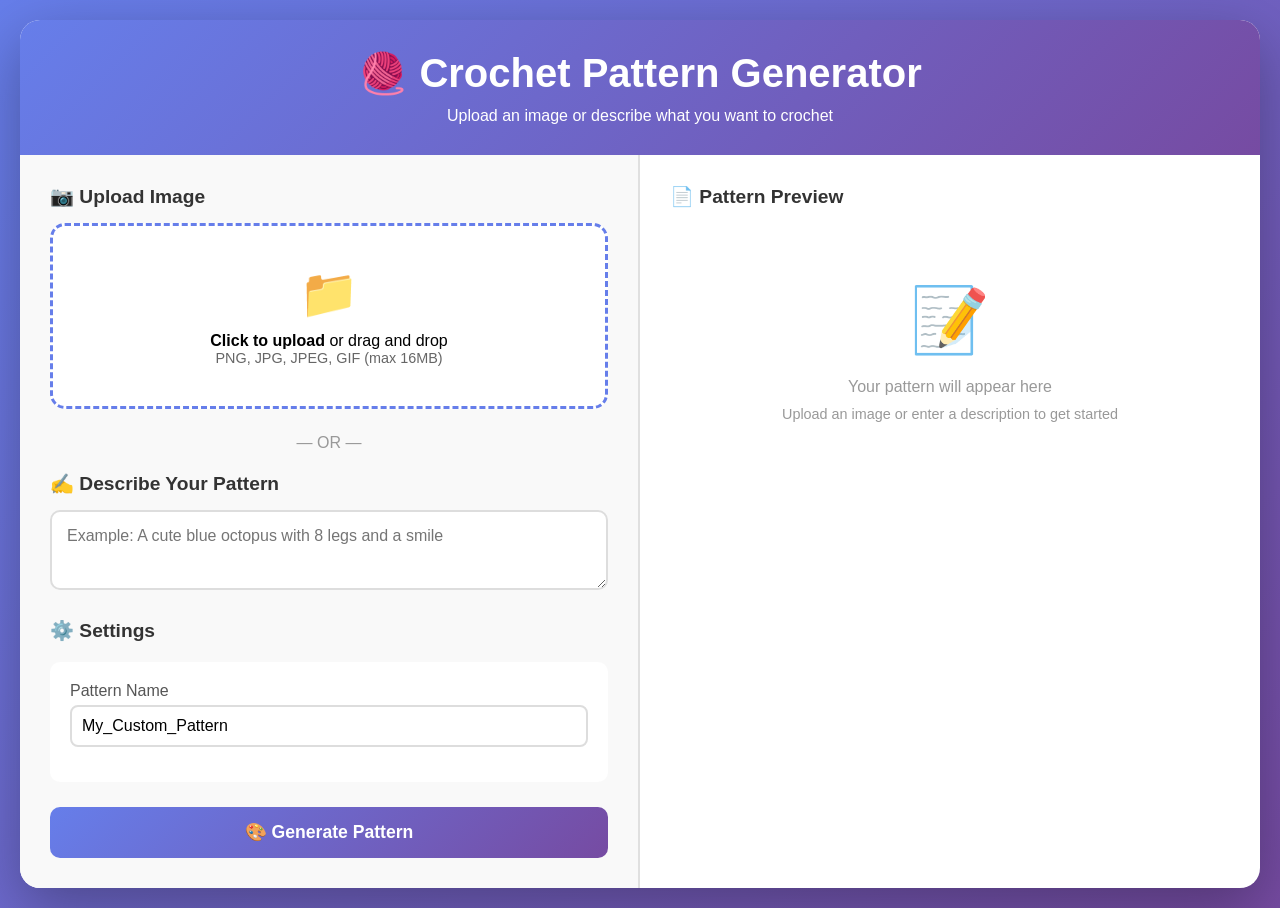
==== templates/index.html @ fb8b78ac "Add web interface (Step 3 complete) Features: - Upload image OR enter text description - Settings pa" ====
<!DOCTYPE html>
<html lang="en">
<head>
    <meta charset="UTF-8">
    <meta name="viewport" content="width=device-width, initial-scale=1.0">
    <title>🧶 Crochet Pattern Generator</title>
    <style>
        * {
            margin: 0;
            padding: 0;
            box-sizing: border-box;
        }
        
        body {
            font-family: -apple-system, BlinkMacSystemFont, 'Segoe UI', Roboto, Oxygen, Ubuntu, sans-serif;
            background: linear-gradient(135deg, #667eea 0%, #764ba2 100%);
            min-height: 100vh;
            padding: 20px;
        }
        
        .container {
            max-width: 1400px;
            margin: 0 auto;
            background: white;
            border-radius: 20px;
            box-shadow: 0 20px 60px rgba(0,0,0,0.3);
            overflow: hidden;
        }
        
        .header {
            background: linear-gradient(135deg, #667eea 0%, #764ba2 100%);
            color: white;
            padding: 30px;
            text-align: center;
        }
        
        .header h1 {
            font-size: 2.5em;
            margin-bottom: 10px;
        }
        
        .main-content {
            display: grid;
            grid-template-columns: 1fr 1fr;
            gap: 0;
            min-height: 600px;
        }
        
        .input-panel {
            padding: 30px;
            border-right: 2px solid #e0e0e0;
            background: #f9f9f9;
        }
        
        .preview-panel {
            padding: 30px;
            overflow-y: auto;
            max-height: 800px;
        }
        
        .section {
            margin-bottom: 25px;
        }
        
        .section-title {
            font-size: 1.2em;
            font-weight: 600;
            margin-bottom: 15px;
            color: #333;
        }
        
        .upload-area {
            border: 3px dashed #667eea;
            border-radius: 15px;
            padding: 40px 20px;
            text-align: center;
            cursor: pointer;
            transition: all 0.3s;
            background: white;
        }
        
        .upload-area:hover {
            border-color: #764ba2;
            background: #f0f0ff;
        }
        
        .upload-area.dragover {
            background: #e8e8ff;
            border-color: #764ba2;
        }
        
        .upload-icon {
            font-size: 3em;
            margin-bottom: 10px;
        }
        
        input[type="file"] {
            display: none;
        }
        
        .divider {
            text-align: center;
            margin: 20px 0;
            color: #999;
            font-weight: 500;
        }
        
        textarea {
            width: 100%;
            padding: 15px;
            border: 2px solid #ddd;
            border-radius: 10px;
            font-size: 1em;
            resize: vertical;
            min-height: 80px;
            font-family: inherit;
        }
        
        textarea:focus {
            outline: none;
            border-color: #667eea;
        }
        
        .settings {
            background: white;
            padding: 20px;
            border-radius: 10px;
            margin-top: 20px;
        }
        
        .setting-item {
            margin-bottom: 15px;
        }
        
        .setting-item label {
            display: block;
            margin-bottom: 5px;
            font-weight: 500;
            color: #555;
        }
        
        input[type="text"], select {
            width: 100%;
            padding: 10px;
            border: 2px solid #ddd;
            border-radius: 8px;
            font-size: 1em;
        }
        
        .btn {
            background: linear-gradient(135deg, #667eea 0%, #764ba2 100%);
            color: white;
            border: none;
            padding: 15px 30px;
            font-size: 1.1em;
            border-radius: 10px;
            cursor: pointer;
            width: 100%;
            font-weight: 600;
            transition: transform 0.2s;
        }
        
        .btn:hover {
            transform: translateY(-2px);
            box-shadow: 0 10px 25px rgba(0,0,0,0.2);
        }
        
        .btn:disabled {
            opacity: 0.5;
            cursor: not-allowed;
            transform: none;
        }
        
        .btn-secondary {
            background: #28a745;
            margin-top: 15px;
        }
        
        .preview-content {
            background: #f9f9f9;
            padding: 25px;
            border-radius: 10px;
            border: 1px solid #ddd;
        }
        
        .preview-content h2 {
            color: #667eea;
            margin-top: 20px;
            margin-bottom: 10px;
        }
        
        .preview-content h3 {
            color: #764ba2;
            margin-top: 15px;
            margin-bottom: 8px;
        }
        
        .preview-content p {
            line-height: 1.6;
            margin-bottom: 8px;
        }
        
        .preview-content strong {
            color: #333;
        }
        
        .loading {
            text-align: center;
            padding: 40px;
            color: #667eea;
        }
        
        .spinner {
            border: 4px solid #f3f3f3;
            border-top: 4px solid #667eea;
            border-radius: 50%;
            width: 50px;
            height: 50px;
            animation: spin 1s linear infinite;
            margin: 20px auto;
        }
        
        @keyframes spin {
            0% { transform: rotate(0deg); }
            100% { transform: rotate(360deg); }
        }
        
        .error {
            background: #ff4444;
            color: white;
            padding: 15px;
            border-radius: 10px;
            margin-bottom: 20px;
        }
        
        .success {
            background: #28a745;
            color: white;
            padding: 15px;
            border-radius: 10px;
            margin-bottom: 20px;
        }
        
        .preview-empty {
            text-align: center;
            color: #999;
            padding: 60px 20px;
        }
        
        .preview-empty-icon {
            font-size: 4em;
            margin-bottom: 20px;
        }
    </style>
</head>
<body>
    <div class="container">
        <div class="header">
            <h1>🧶 Crochet Pattern Generator</h1>
            <p>Upload an image or describe what you want to crochet</p>
        </div>
        
        <div class="main-content">
            <!-- Left Panel: Input & Settings -->
            <div class="input-panel">
                <div class="section">
                    <div class="section-title">📷 Upload Image</div>
                    <div class="upload-area" id="uploadArea">
                        <div class="upload-icon">📁</div>
                        <p><strong>Click to upload</strong> or drag and drop</p>
                        <p style="font-size: 0.9em; color: #666;">PNG, JPG, JPEG, GIF (max 16MB)</p>
                        <input type="file" id="imageInput" accept="image/*">
                    </div>
                    <div id="imagePreview" style="margin-top: 15px; text-align: center;"></div>
                </div>
                
                <div class="divider">— OR —</div>
                
                <div class="section">
                    <div class="section-title">✍️ Describe Your Pattern</div>
                    <textarea id="promptInput" placeholder="Example: A cute blue octopus with 8 legs and a smile"></textarea>
                </div>
                
                <div class="section">
                    <div class="section-title">⚙️ Settings</div>
                    <div class="settings">
                        <div class="setting-item">
                            <label>Pattern Name</label>
                            <input type="text" id="patternName" value="My_Custom_Pattern">
                        </div>
                    </div>
                </div>
                
                <button class="btn" id="generateBtn" onclick="generatePattern()">
                    🎨 Generate Pattern
                </button>
                
                <button class="btn btn-secondary" id="downloadBtn" onclick="downloadPDF()" style="display: none;">
                    📥 Download PDF
                </button>
            </div>
            
            <!-- Right Panel: Preview -->
            <div class="preview-panel">
                <div class="section-title">📄 Pattern Preview</div>
                <div id="previewArea">
                    <div class="preview-empty">
                        <div class="preview-empty-icon">📝</div>
                        <p>Your pattern will appear here</p>
                        <p style="font-size: 0.9em; margin-top: 10px;">Upload an image or enter a description to get started</p>
                    </div>
                </div>
            </div>
        </div>
    </div>
    
    <script>
        let currentPdfUrl = null;
        
        // Upload area drag and drop
        const uploadArea = document.getElementById('uploadArea');
        const imageInput = document.getElementById('imageInput');
        
        uploadArea.addEventListener('click', () => imageInput.click());
        
        uploadArea.addEventListener('dragover', (e) => {
            e.preventDefault();
            uploadArea.classList.add('dragover');
        });
        
        uploadArea.addEventListener('dragleave', () => {
            uploadArea.classList.remove('dragover');
        });
        
        uploadArea.addEventListener('drop', (e) => {
            e.preventDefault();
            uploadArea.classList.remove('dragover');
            const files = e.dataTransfer.files;
            if (files.length > 0) {
                imageInput.files = files;
                showImagePreview(files[0]);
            }
        });
        
        imageInput.addEventListener('change', (e) => {
            if (e.target.files.length > 0) {
                showImagePreview(e.target.files[0]);
            }
        });
        
        function showImagePreview(file) {
            const reader = new FileReader();
            reader.onload = (e) => {
                document.getElementById('imagePreview').innerHTML = 
                    `<img src="${e.target.result}" style="max-width: 100%; max-height: 200px; border-radius: 10px; box-shadow: 0 4px 10px rgba(0,0,0,0.1);">`;
            };
            reader.readAsDataURL(file);
        }
        
        async function generatePattern() {
            const imageFile = imageInput.files[0];
            const promptText = document.getElementById('promptInput').value.trim();
            const patternName = document.getElementById('patternName').value.trim();
            
            if (!imageFile && !promptText) {
                showError('Please upload an image or enter a description');
                return;
            }
            
            const generateBtn = document.getElementById('generateBtn');
            const downloadBtn = document.getElementById('downloadBtn');
            const previewArea = document.getElementById('previewArea');
            
            generateBtn.disabled = true;
            generateBtn.textContent = '⏳ Analyzing...';
            downloadBtn.style.display = 'none';
            
            previewArea.innerHTML = '<div class="loading"><div class="spinner"></div><p>Analyzing your input...</p></div>';
            
            try {
                // Step 1: Analyze
                const formData = new FormData();
                if (imageFile) {
                    formData.append('image', imageFile);
                }
                if (promptText) {
                    formData.append('prompt', promptText);
                }
                
                const analyzeResponse = await fetch('/api/analyze', {
                    method: 'POST',
                    body: formData
                });
                
                if (!analyzeResponse.ok) {
                    const error = await analyzeResponse.json();
                    throw new Error(error.error || 'Analysis failed');
                }
                
                const analyzeData = await analyzeResponse.json();
                
                // Step 2: Generate
                generateBtn.textContent = '⏳ Generating pattern...';
                previewArea.innerHTML = '<div class="loading"><div class="spinner"></div><p>Creating your pattern...</p></div>';
                
                const generateResponse = await fetch('/api/generate', {
                    method: 'POST',
                    headers: {'Content-Type': 'application/json'},
                    body: JSON.stringify({
                        pattern_data: analyzeData.pattern_data,
                        name: patternName
                    })
                });
                
                if (!generateResponse.ok) {
                    const error = await generateResponse.json();
                    throw new Error(error.error || 'Generation failed');
                }
                
                const generateData = await generateResponse.json();
                
                // Show preview
                previewArea.innerHTML = `<div class="preview-content">${generateData.preview}</div>`;
                currentPdfUrl = generateData.pdf_url;
                
                // Show download button
                downloadBtn.style.display = 'block';
                showSuccess('Pattern generated successfully!');
                
            } catch (error) {
                showError(error.message);
                previewArea.innerHTML = '<div class="preview-empty"><div class="preview-empty-icon">❌</div><p>Failed to generate pattern</p></div>';
            } finally {
                generateBtn.disabled = false;
                generateBtn.textContent = '🎨 Generate Pattern';
            }
        }
        
        function downloadPDF() {
            if (currentPdfUrl) {
                window.location.href = currentPdfUrl;
            }
        }
        
        function showError(message) {
            const previewArea = document.getElementById('previewArea');
            const errorDiv = document.createElement('div');
            errorDiv.className = 'error';
            errorDiv.textContent = '❌ ' + message;
            previewArea.insertBefore(errorDiv, previewArea.firstChild);
            setTimeout(() => errorDiv.remove(), 5000);
        }
        
        function showSuccess(message) {
            const previewArea = document.getElementById('previewArea');
            const successDiv = document.createElement('div');
            successDiv.className = 'success';
            successDiv.textContent = '✅ ' + message;
            previewArea.insertBefore(successDiv, previewArea.firstChild);
            setTimeout(() => successDiv.remove(), 5000);
        }
    </script>
</body>
</html>
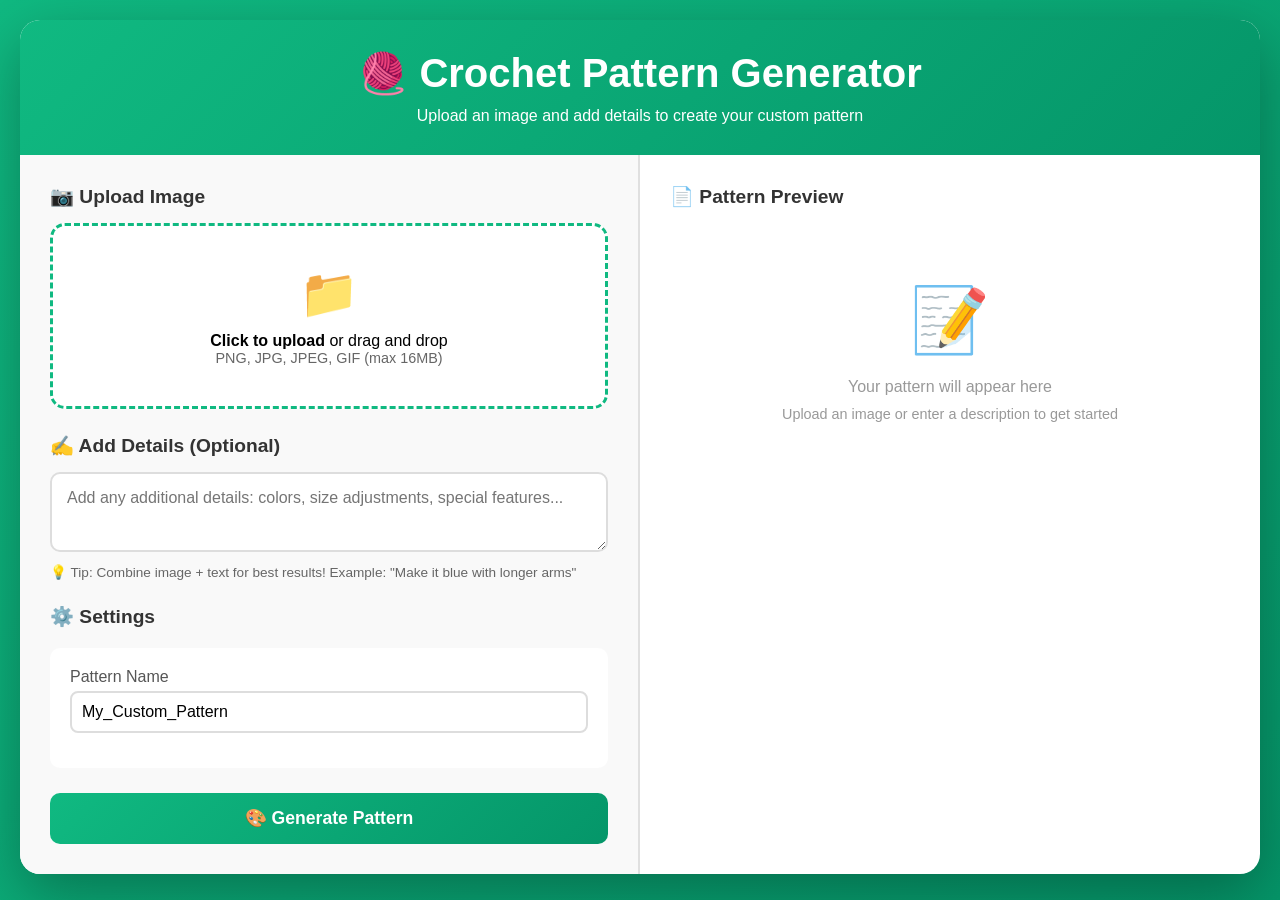
==== commit 4d0d8234: "Update UI: green theme + support image AND text together - Changed color scheme from purple to green" ====
--- a/templates/index.html
+++ b/templates/index.html
@@ -13,7 +13,7 @@
         
         body {
             font-family: -apple-system, BlinkMacSystemFont, 'Segoe UI', Roboto, Oxygen, Ubuntu, sans-serif;
-            background: linear-gradient(135deg, #667eea 0%, #764ba2 100%);
+            background: linear-gradient(135deg, #10b981 0%, #059669 100%);
             min-height: 100vh;
             padding: 20px;
         }
@@ -28,7 +28,7 @@
         }
         
         .header {
-            background: linear-gradient(135deg, #667eea 0%, #764ba2 100%);
+            background: linear-gradient(135deg, #10b981 0%, #059669 100%);
             color: white;
             padding: 30px;
             text-align: center;
@@ -70,7 +70,7 @@
         }
         
         .upload-area {
-            border: 3px dashed #667eea;
+            border: 3px dashed #10b981;
             border-radius: 15px;
             padding: 40px 20px;
             text-align: center;
@@ -80,13 +80,13 @@
         }
         
         .upload-area:hover {
-            border-color: #764ba2;
-            background: #f0f0ff;
+            border-color: #059669;
+            background: #f0fdf4;
         }
         
         .upload-area.dragover {
-            background: #e8e8ff;
-            border-color: #764ba2;
+            background: #dcfce7;
+            border-color: #059669;
         }
         
         .upload-icon {
@@ -118,7 +118,7 @@
         
         textarea:focus {
             outline: none;
-            border-color: #667eea;
+            border-color: #10b981;
         }
         
         .settings {
@@ -148,7 +148,7 @@
         }
         
         .btn {
-            background: linear-gradient(135deg, #667eea 0%, #764ba2 100%);
+            background: linear-gradient(135deg, #10b981 0%, #059669 100%);
             color: white;
             border: none;
             padding: 15px 30px;
@@ -162,7 +162,7 @@
         
         .btn:hover {
             transform: translateY(-2px);
-            box-shadow: 0 10px 25px rgba(0,0,0,0.2);
+            box-shadow: 0 10px 25px rgba(16, 185, 129, 0.3);
         }
         
         .btn:disabled {
@@ -172,7 +172,7 @@
         }
         
         .btn-secondary {
-            background: #28a745;
+            background: linear-gradient(135deg, #14b8a6 0%, #0d9488 100%);
             margin-top: 15px;
         }
         
@@ -184,13 +184,13 @@
         }
         
         .preview-content h2 {
-            color: #667eea;
+            color: #10b981;
             margin-top: 20px;
             margin-bottom: 10px;
         }
         
         .preview-content h3 {
-            color: #764ba2;
+            color: #059669;
             margin-top: 15px;
             margin-bottom: 8px;
         }
@@ -207,12 +207,12 @@
         .loading {
             text-align: center;
             padding: 40px;
-            color: #667eea;
+            color: #10b981;
         }
         
         .spinner {
             border: 4px solid #f3f3f3;
-            border-top: 4px solid #667eea;
+            border-top: 4px solid #10b981;
             border-radius: 50%;
             width: 50px;
             height: 50px;
@@ -257,7 +257,7 @@
     <div class="container">
         <div class="header">
             <h1>🧶 Crochet Pattern Generator</h1>
-            <p>Upload an image or describe what you want to crochet</p>
+            <p>Upload an image and add details to create your custom pattern</p>
         </div>
         
         <div class="main-content">
@@ -274,11 +274,12 @@
                     <div id="imagePreview" style="margin-top: 15px; text-align: center;"></div>
                 </div>
                 
-                <div class="divider">— OR —</div>
-                
                 <div class="section">
-                    <div class="section-title">✍️ Describe Your Pattern</div>
-                    <textarea id="promptInput" placeholder="Example: A cute blue octopus with 8 legs and a smile"></textarea>
+                    <div class="section-title">✍️ Add Details (Optional)</div>
+                    <textarea id="promptInput" placeholder="Add any additional details: colors, size adjustments, special features..."></textarea>
+                    <p style="font-size: 0.85em; color: #666; margin-top: 8px;">
+                        💡 Tip: Combine image + text for best results! Example: "Make it blue with longer arms"
+                    </p>
                 </div>
                 
                 <div class="section">
@@ -362,8 +363,9 @@
             const promptText = document.getElementById('promptInput').value.trim();
             const patternName = document.getElementById('patternName').value.trim();
             
+            // Both image and text are now acceptable, independently or together
             if (!imageFile && !promptText) {
-                showError('Please upload an image or enter a description');
+                showError('Please upload an image and/or enter additional details');
                 return;
             }
             
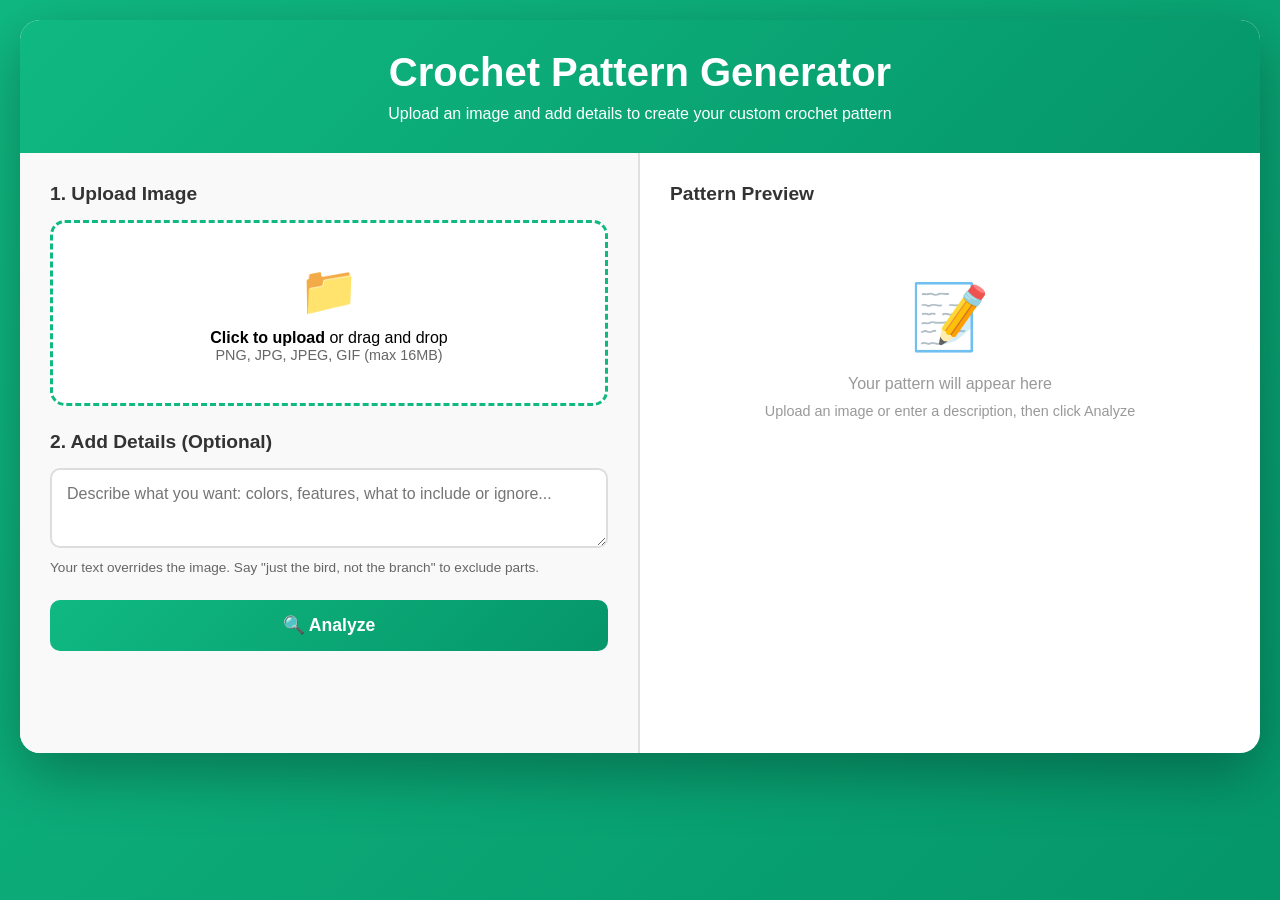
==== commit 3ec7c3f5: "Enhanced pattern pipeline: richer AI analysis, review UI, new shapes Major changes across the patter" ====
--- a/templates/index.html
+++ b/templates/index.html
@@ -1,466 +1,661 @@
-<!DOCTYPE html>
-<html lang="en">
-<head>
-    <meta charset="UTF-8">
-    <meta name="viewport" content="width=device-width, initial-scale=1.0">
-    <title>🧶 Crochet Pattern Generator</title>
-    <style>
-        * {
-            margin: 0;
-            padding: 0;
-            box-sizing: border-box;
-        }
-        
-        body {
-            font-family: -apple-system, BlinkMacSystemFont, 'Segoe UI', Roboto, Oxygen, Ubuntu, sans-serif;
-            background: linear-gradient(135deg, #10b981 0%, #059669 100%);
-            min-height: 100vh;
-            padding: 20px;
-        }
-        
-        .container {
-            max-width: 1400px;
-            margin: 0 auto;
-            background: white;
-            border-radius: 20px;
-            box-shadow: 0 20px 60px rgba(0,0,0,0.3);
-            overflow: hidden;
-        }
-        
-        .header {
-            background: linear-gradient(135deg, #10b981 0%, #059669 100%);
-            color: white;
-            padding: 30px;
-            text-align: center;
-        }
-        
-        .header h1 {
-            font-size: 2.5em;
-            margin-bottom: 10px;
-        }
-        
-        .main-content {
-            display: grid;
-            grid-template-columns: 1fr 1fr;
-            gap: 0;
-            min-height: 600px;
-        }
-        
-        .input-panel {
-            padding: 30px;
-            border-right: 2px solid #e0e0e0;
-            background: #f9f9f9;
-        }
-        
-        .preview-panel {
-            padding: 30px;
-            overflow-y: auto;
-            max-height: 800px;
-        }
-        
-        .section {
-            margin-bottom: 25px;
-        }
-        
-        .section-title {
-            font-size: 1.2em;
-            font-weight: 600;
-            margin-bottom: 15px;
-            color: #333;
-        }
-        
-        .upload-area {
-            border: 3px dashed #10b981;
-            border-radius: 15px;
-            padding: 40px 20px;
-            text-align: center;
-            cursor: pointer;
-            transition: all 0.3s;
-            background: white;
-        }
-        
-        .upload-area:hover {
-            border-color: #059669;
-            background: #f0fdf4;
-        }
-        
-        .upload-area.dragover {
-            background: #dcfce7;
-            border-color: #059669;
-        }
-        
-        .upload-icon {
-            font-size: 3em;
-            margin-bottom: 10px;
-        }
-        
-        input[type="file"] {
-            display: none;
-        }
-        
-        .divider {
-            text-align: center;
-            margin: 20px 0;
-            color: #999;
-            font-weight: 500;
-        }
-        
-        textarea {
-            width: 100%;
-            padding: 15px;
-            border: 2px solid #ddd;
-            border-radius: 10px;
-            font-size: 1em;
-            resize: vertical;
-            min-height: 80px;
-            font-family: inherit;
-        }
-        
-        textarea:focus {
-            outline: none;
-            border-color: #10b981;
-        }
-        
-        .settings {
-            background: white;
-            padding: 20px;
-            border-radius: 10px;
-            margin-top: 20px;
-        }
-        
-        .setting-item {
-            margin-bottom: 15px;
-        }
-        
-        .setting-item label {
-            display: block;
-            margin-bottom: 5px;
-            font-weight: 500;
-            color: #555;
-        }
-        
-        input[type="text"], select {
-            width: 100%;
-            padding: 10px;
-            border: 2px solid #ddd;
-            border-radius: 8px;
-            font-size: 1em;
-        }
-        
-        .btn {
-            background: linear-gradient(135deg, #10b981 0%, #059669 100%);
-            color: white;
-            border: none;
-            padding: 15px 30px;
-            font-size: 1.1em;
-            border-radius: 10px;
-            cursor: pointer;
-            width: 100%;
-            font-weight: 600;
-            transition: transform 0.2s;
-        }
-        
-        .btn:hover {
-            transform: translateY(-2px);
-            box-shadow: 0 10px 25px rgba(16, 185, 129, 0.3);
-        }
-        
-        .btn:disabled {
-            opacity: 0.5;
-            cursor: not-allowed;
-            transform: none;
-        }
-        
-        .btn-secondary {
-            background: linear-gradient(135deg, #14b8a6 0%, #0d9488 100%);
-            margin-top: 15px;
-        }
-        
-        .preview-content {
-            background: #f9f9f9;
-            padding: 25px;
-            border-radius: 10px;
-            border: 1px solid #ddd;
-        }
-        
-        .preview-content h2 {
-            color: #10b981;
-            margin-top: 20px;
-            margin-bottom: 10px;
-        }
-        
-        .preview-content h3 {
-            color: #059669;
-            margin-top: 15px;
-            margin-bottom: 8px;
-        }
-        
-        .preview-content p {
-            line-height: 1.6;
-            margin-bottom: 8px;
-        }
-        
-        .preview-content strong {
-            color: #333;
-        }
-        
-        .loading {
-            text-align: center;
-            padding: 40px;
-            color: #10b981;
-        }
-        
-        .spinner {
-            border: 4px solid #f3f3f3;
-            border-top: 4px solid #10b981;
-            border-radius: 50%;
-            width: 50px;
-            height: 50px;
-            animation: spin 1s linear infinite;
-            margin: 20px auto;
-        }
-        
-        @keyframes spin {
-            0% { transform: rotate(0deg); }
-            100% { transform: rotate(360deg); }
-        }
-        
-        .error {
-            background: #ff4444;
-            color: white;
-            padding: 15px;
-            border-radius: 10px;
-            margin-bottom: 20px;
-        }
-        
-        .success {
-            background: #28a745;
-            color: white;
-            padding: 15px;
-            border-radius: 10px;
-            margin-bottom: 20px;
-        }
-        
-        .preview-empty {
-            text-align: center;
-            color: #999;
-            padding: 60px 20px;
-        }
-        
-        .preview-empty-icon {
-            font-size: 4em;
-            margin-bottom: 20px;
-        }
-    </style>
-</head>
-<body>
-    <div class="container">
-        <div class="header">
-            <h1>🧶 Crochet Pattern Generator</h1>
-            <p>Upload an image and add details to create your custom pattern</p>
-        </div>
-        
-        <div class="main-content">
-            <!-- Left Panel: Input & Settings -->
-            <div class="input-panel">
-                <div class="section">
-                    <div class="section-title">📷 Upload Image</div>
-                    <div class="upload-area" id="uploadArea">
-                        <div class="upload-icon">📁</div>
-                        <p><strong>Click to upload</strong> or drag and drop</p>
-                        <p style="font-size: 0.9em; color: #666;">PNG, JPG, JPEG, GIF (max 16MB)</p>
-                        <input type="file" id="imageInput" accept="image/*">
-                    </div>
-                    <div id="imagePreview" style="margin-top: 15px; text-align: center;"></div>
-                </div>
-                
-                <div class="section">
-                    <div class="section-title">✍️ Add Details (Optional)</div>
-                    <textarea id="promptInput" placeholder="Add any additional details: colors, size adjustments, special features..."></textarea>
-                    <p style="font-size: 0.85em; color: #666; margin-top: 8px;">
-                        💡 Tip: Combine image + text for best results! Example: "Make it blue with longer arms"
-                    </p>
-                </div>
-                
-                <div class="section">
-                    <div class="section-title">⚙️ Settings</div>
-                    <div class="settings">
-                        <div class="setting-item">
-                            <label>Pattern Name</label>
-                            <input type="text" id="patternName" value="My_Custom_Pattern">
-                        </div>
-                    </div>
-                </div>
-                
-                <button class="btn" id="generateBtn" onclick="generatePattern()">
-                    🎨 Generate Pattern
-                </button>
-                
-                <button class="btn btn-secondary" id="downloadBtn" onclick="downloadPDF()" style="display: none;">
-                    📥 Download PDF
-                </button>
-            </div>
-            
-            <!-- Right Panel: Preview -->
-            <div class="preview-panel">
-                <div class="section-title">📄 Pattern Preview</div>
-                <div id="previewArea">
-                    <div class="preview-empty">
-                        <div class="preview-empty-icon">📝</div>
-                        <p>Your pattern will appear here</p>
-                        <p style="font-size: 0.9em; margin-top: 10px;">Upload an image or enter a description to get started</p>
-                    </div>
-                </div>
-            </div>
-        </div>
-    </div>
-    
-    <script>
-        let currentPdfUrl = null;
-        
-        // Upload area drag and drop
-        const uploadArea = document.getElementById('uploadArea');
-        const imageInput = document.getElementById('imageInput');
-        
-        uploadArea.addEventListener('click', () => imageInput.click());
-        
-        uploadArea.addEventListener('dragover', (e) => {
-            e.preventDefault();
-            uploadArea.classList.add('dragover');
-        });
-        
-        uploadArea.addEventListener('dragleave', () => {
-            uploadArea.classList.remove('dragover');
-        });
-        
-        uploadArea.addEventListener('drop', (e) => {
-            e.preventDefault();
-            uploadArea.classList.remove('dragover');
-            const files = e.dataTransfer.files;
-            if (files.length > 0) {
-                imageInput.files = files;
-                showImagePreview(files[0]);
-            }
-        });
-        
-        imageInput.addEventListener('change', (e) => {
-            if (e.target.files.length > 0) {
-                showImagePreview(e.target.files[0]);
-            }
-        });
-        
-        function showImagePreview(file) {
-            const reader = new FileReader();
-            reader.onload = (e) => {
-                document.getElementById('imagePreview').innerHTML = 
-                    `<img src="${e.target.result}" style="max-width: 100%; max-height: 200px; border-radius: 10px; box-shadow: 0 4px 10px rgba(0,0,0,0.1);">`;
-            };
-            reader.readAsDataURL(file);
-        }
-        
-        async function generatePattern() {
-            const imageFile = imageInput.files[0];
-            const promptText = document.getElementById('promptInput').value.trim();
-            const patternName = document.getElementById('patternName').value.trim();
-            
-            // Both image and text are now acceptable, independently or together
-            if (!imageFile && !promptText) {
-                showError('Please upload an image and/or enter additional details');
-                return;
-            }
-            
-            const generateBtn = document.getElementById('generateBtn');
-            const downloadBtn = document.getElementById('downloadBtn');
-            const previewArea = document.getElementById('previewArea');
-            
-            generateBtn.disabled = true;
-            generateBtn.textContent = '⏳ Analyzing...';
-            downloadBtn.style.display = 'none';
-            
-            previewArea.innerHTML = '<div class="loading"><div class="spinner"></div><p>Analyzing your input...</p></div>';
-            
-            try {
-                // Step 1: Analyze
-                const formData = new FormData();
-                if (imageFile) {
-                    formData.append('image', imageFile);
-                }
-                if (promptText) {
-                    formData.append('prompt', promptText);
-                }
-                
-                const analyzeResponse = await fetch('/api/analyze', {
-                    method: 'POST',
-                    body: formData
-                });
-                
-                if (!analyzeResponse.ok) {
-                    const error = await analyzeResponse.json();
-                    throw new Error(error.error || 'Analysis failed');
-                }
-                
-                const analyzeData = await analyzeResponse.json();
-                
-                // Step 2: Generate
-                generateBtn.textContent = '⏳ Generating pattern...';
-                previewArea.innerHTML = '<div class="loading"><div class="spinner"></div><p>Creating your pattern...</p></div>';
-                
-                const generateResponse = await fetch('/api/generate', {
-                    method: 'POST',
-                    headers: {'Content-Type': 'application/json'},
-                    body: JSON.stringify({
-                        pattern_data: analyzeData.pattern_data,
-                        name: patternName
-                    })
-                });
-                
-                if (!generateResponse.ok) {
-                    const error = await generateResponse.json();
-                    throw new Error(error.error || 'Generation failed');
-                }
-                
-                const generateData = await generateResponse.json();
-                
-                // Show preview
-                previewArea.innerHTML = `<div class="preview-content">${generateData.preview}</div>`;
-                currentPdfUrl = generateData.pdf_url;
-                
-                // Show download button
-                downloadBtn.style.display = 'block';
-                showSuccess('Pattern generated successfully!');
-                
-            } catch (error) {
-                showError(error.message);
-                previewArea.innerHTML = '<div class="preview-empty"><div class="preview-empty-icon">❌</div><p>Failed to generate pattern</p></div>';
-            } finally {
-                generateBtn.disabled = false;
-                generateBtn.textContent = '🎨 Generate Pattern';
-            }
-        }
-        
-        function downloadPDF() {
-            if (currentPdfUrl) {
-                window.location.href = currentPdfUrl;
-            }
-        }
-        
-        function showError(message) {
-            const previewArea = document.getElementById('previewArea');
-            const errorDiv = document.createElement('div');
-            errorDiv.className = 'error';
-            errorDiv.textContent = '❌ ' + message;
-            previewArea.insertBefore(errorDiv, previewArea.firstChild);
-            setTimeout(() => errorDiv.remove(), 5000);
-        }
-        
-        function showSuccess(message) {
-            const previewArea = document.getElementById('previewArea');
-            const successDiv = document.createElement('div');
-            successDiv.className = 'success';
-            successDiv.textContent = '✅ ' + message;
-            previewArea.insertBefore(successDiv, previewArea.firstChild);
-            setTimeout(() => successDiv.remove(), 5000);
-        }
-    </script>
-</body>
-</html>
+<!DOCTYPE html>
+<html lang="en">
+<head>
+    <meta charset="UTF-8">
+    <meta name="viewport" content="width=device-width, initial-scale=1.0">
+    <title>Crochet Pattern Generator</title>
+    <style>
+        * { margin: 0; padding: 0; box-sizing: border-box; }
+
+        body {
+            font-family: -apple-system, BlinkMacSystemFont, 'Segoe UI', Roboto, Oxygen, Ubuntu, sans-serif;
+            background: linear-gradient(135deg, #10b981 0%, #059669 100%);
+            min-height: 100vh;
+            padding: 20px;
+        }
+
+        .container {
+            max-width: 1400px;
+            margin: 0 auto;
+            background: white;
+            border-radius: 20px;
+            box-shadow: 0 20px 60px rgba(0,0,0,0.3);
+            overflow: hidden;
+        }
+
+        .header {
+            background: linear-gradient(135deg, #10b981 0%, #059669 100%);
+            color: white;
+            padding: 30px;
+            text-align: center;
+        }
+        .header h1 { font-size: 2.5em; margin-bottom: 10px; }
+
+        .main-content {
+            display: grid;
+            grid-template-columns: 1fr 1fr;
+            gap: 0;
+            min-height: 600px;
+        }
+
+        .input-panel {
+            padding: 30px;
+            border-right: 2px solid #e0e0e0;
+            background: #f9f9f9;
+            overflow-y: auto;
+            max-height: 85vh;
+        }
+
+        .preview-panel {
+            padding: 30px;
+            overflow-y: auto;
+            max-height: 85vh;
+        }
+
+        .section { margin-bottom: 25px; }
+
+        .section-title {
+            font-size: 1.2em;
+            font-weight: 600;
+            margin-bottom: 15px;
+            color: #333;
+        }
+
+        .upload-area {
+            border: 3px dashed #10b981;
+            border-radius: 15px;
+            padding: 40px 20px;
+            text-align: center;
+            cursor: pointer;
+            transition: all 0.3s;
+            background: white;
+        }
+        .upload-area:hover { border-color: #059669; background: #f0fdf4; }
+        .upload-area.dragover { background: #dcfce7; border-color: #059669; }
+        .upload-icon { font-size: 3em; margin-bottom: 10px; }
+        input[type="file"] { display: none; }
+
+        textarea {
+            width: 100%;
+            padding: 15px;
+            border: 2px solid #ddd;
+            border-radius: 10px;
+            font-size: 1em;
+            resize: vertical;
+            min-height: 80px;
+            font-family: inherit;
+        }
+        textarea:focus { outline: none; border-color: #10b981; }
+
+        .settings {
+            background: white;
+            padding: 20px;
+            border-radius: 10px;
+            margin-top: 20px;
+        }
+        .setting-item { margin-bottom: 15px; }
+        .setting-item label { display: block; margin-bottom: 5px; font-weight: 500; color: #555; }
+
+        input[type="text"], select {
+            width: 100%;
+            padding: 10px;
+            border: 2px solid #ddd;
+            border-radius: 8px;
+            font-size: 1em;
+        }
+
+        .btn {
+            background: linear-gradient(135deg, #10b981 0%, #059669 100%);
+            color: white;
+            border: none;
+            padding: 15px 30px;
+            font-size: 1.1em;
+            border-radius: 10px;
+            cursor: pointer;
+            width: 100%;
+            font-weight: 600;
+            transition: transform 0.2s;
+        }
+        .btn:hover { transform: translateY(-2px); box-shadow: 0 10px 25px rgba(16, 185, 129, 0.3); }
+        .btn:disabled { opacity: 0.5; cursor: not-allowed; transform: none; }
+        .btn-secondary { background: linear-gradient(135deg, #14b8a6 0%, #0d9488 100%); margin-top: 15px; }
+        .btn-download { background: linear-gradient(135deg, #6366f1 0%, #4f46e5 100%); margin-top: 15px; }
+
+        /* ── Review Panel Styles ── */
+        .review-section {
+            display: none;
+            margin-top: 25px;
+            border-top: 2px solid #e0e0e0;
+            padding-top: 25px;
+        }
+        .review-section.visible { display: block; }
+
+        .creature-badge {
+            display: inline-block;
+            background: #ecfdf5;
+            color: #059669;
+            padding: 6px 14px;
+            border-radius: 20px;
+            font-weight: 600;
+            font-size: 0.95em;
+            margin-bottom: 15px;
+            border: 1px solid #a7f3d0;
+        }
+
+        .part-card {
+            background: white;
+            border: 1px solid #e0e0e0;
+            border-radius: 10px;
+            padding: 12px 15px;
+            margin-bottom: 10px;
+            display: grid;
+            grid-template-columns: 1fr auto;
+            gap: 10px;
+            align-items: center;
+        }
+        .part-card:hover { border-color: #10b981; }
+
+        .part-info { display: flex; flex-wrap: wrap; gap: 8px; align-items: center; }
+        .part-name { font-weight: 600; color: #333; }
+        .part-tag {
+            display: inline-block;
+            padding: 2px 8px;
+            border-radius: 4px;
+            font-size: 0.8em;
+            font-weight: 500;
+        }
+        .tag-shape { background: #dbeafe; color: #1d4ed8; }
+        .tag-color { background: #fef3c7; color: #92400e; }
+        .tag-size { background: #e0e7ff; color: #3730a3; }
+        .tag-position { background: #f3e8ff; color: #6b21a8; }
+
+        .part-actions { display: flex; gap: 5px; }
+        .btn-icon {
+            background: none;
+            border: 1px solid #ddd;
+            border-radius: 6px;
+            padding: 6px 10px;
+            cursor: pointer;
+            font-size: 0.85em;
+            transition: all 0.2s;
+        }
+        .btn-icon:hover { background: #f3f4f6; }
+        .btn-icon.remove:hover { background: #fef2f2; border-color: #fca5a5; color: #dc2626; }
+
+        .review-hint {
+            font-size: 0.85em;
+            color: #666;
+            margin-bottom: 15px;
+            padding: 10px;
+            background: #fffbeb;
+            border-radius: 8px;
+            border: 1px solid #fde68a;
+        }
+
+        /* ── Edit Modal ── */
+        .modal-overlay {
+            display: none;
+            position: fixed;
+            top: 0; left: 0; right: 0; bottom: 0;
+            background: rgba(0,0,0,0.5);
+            z-index: 1000;
+            align-items: center;
+            justify-content: center;
+        }
+        .modal-overlay.visible { display: flex; }
+        .modal {
+            background: white;
+            border-radius: 15px;
+            padding: 30px;
+            width: 420px;
+            max-width: 90vw;
+        }
+        .modal h3 { margin-bottom: 20px; color: #333; }
+        .modal label { display: block; margin-bottom: 4px; font-weight: 500; color: #555; font-size: 0.9em; }
+        .modal input, .modal select {
+            width: 100%;
+            padding: 8px 12px;
+            border: 2px solid #ddd;
+            border-radius: 8px;
+            font-size: 1em;
+            margin-bottom: 12px;
+        }
+        .modal-buttons { display: flex; gap: 10px; margin-top: 10px; }
+        .modal-buttons .btn { flex: 1; padding: 10px; font-size: 1em; }
+        .btn-cancel { background: #e5e7eb; color: #333; }
+        .btn-cancel:hover { background: #d1d5db; transform: none; box-shadow: none; }
+
+        /* ── Pattern Preview ── */
+        .preview-content {
+            background: #f9f9f9;
+            padding: 25px;
+            border-radius: 10px;
+            border: 1px solid #ddd;
+            font-size: 0.9em;
+        }
+        .preview-content h1 { font-size: 1.4em; margin-bottom: 15px; }
+        .preview-content h2 { color: #10b981; margin-top: 20px; margin-bottom: 10px; font-size: 1.2em; }
+        .preview-content h3 { color: #059669; margin-top: 15px; margin-bottom: 8px; font-size: 1em; }
+        .preview-content p { line-height: 1.6; margin-bottom: 8px; font-size: 0.85em; }
+        .preview-content strong { color: #333; font-size: 0.9em; }
+        .preview-content li { font-size: 0.85em; line-height: 1.5; }
+
+        .loading { text-align: center; padding: 40px; color: #10b981; }
+        .spinner {
+            border: 4px solid #f3f3f3;
+            border-top: 4px solid #10b981;
+            border-radius: 50%;
+            width: 50px; height: 50px;
+            animation: spin 1s linear infinite;
+            margin: 20px auto;
+        }
+        @keyframes spin { 0% { transform: rotate(0deg); } 100% { transform: rotate(360deg); } }
+
+        .error { background: #ff4444; color: white; padding: 15px; border-radius: 10px; margin-bottom: 20px; }
+        .success { background: #28a745; color: white; padding: 15px; border-radius: 10px; margin-bottom: 20px; }
+
+        .preview-empty { text-align: center; color: #999; padding: 60px 20px; }
+        .preview-empty-icon { font-size: 4em; margin-bottom: 20px; }
+        .preview-error-detail {
+            font-size: 0.85em; color: #c53030; margin-top: 12px;
+            padding: 10px 14px; background: #fef2f2; border-radius: 8px;
+            text-align: left; word-wrap: break-word;
+        }
+    </style>
+</head>
+<body>
+    <div class="container">
+        <div class="header">
+            <h1>Crochet Pattern Generator</h1>
+            <p>Upload an image and add details to create your custom crochet pattern</p>
+        </div>
+
+        <div class="main-content">
+            <!-- ═══ LEFT PANEL ═══ -->
+            <div class="input-panel">
+                <!-- Step 1: Upload & Describe -->
+                <div class="section">
+                    <div class="section-title">1. Upload Image</div>
+                    <div class="upload-area" id="uploadArea">
+                        <div class="upload-icon">📁</div>
+                        <p><strong>Click to upload</strong> or drag and drop</p>
+                        <p style="font-size: 0.9em; color: #666;">PNG, JPG, JPEG, GIF (max 16MB)</p>
+                        <input type="file" id="imageInput" accept="image/*">
+                    </div>
+                    <div id="imagePreview" style="margin-top: 15px; text-align: center;"></div>
+                </div>
+
+                <div class="section">
+                    <div class="section-title">2. Add Details (Optional)</div>
+                    <textarea id="promptInput" placeholder="Describe what you want: colors, features, what to include or ignore..."></textarea>
+                    <p style="font-size: 0.85em; color: #666; margin-top: 8px;">
+                        Your text overrides the image. Say "just the bird, not the branch" to exclude parts.
+                    </p>
+                </div>
+
+                <button class="btn" id="analyzeBtn" onclick="analyzeInput()">
+                    🔍 Analyze
+                </button>
+
+                <!-- Step 2: Review Detected Parts (hidden until analysis) -->
+                <div class="review-section" id="reviewSection">
+                    <div class="section-title">3. Review Detected Parts</div>
+                    <div id="creatureType"></div>
+                    <div class="review-hint">
+                        Review what the AI detected below. You can edit, remove, or add parts before generating.
+                    </div>
+                    <div id="partsList"></div>
+                    <button class="btn-icon" style="width:100%; padding:10px; margin-bottom:15px; border:2px dashed #10b981; color:#10b981; font-weight:600;" onclick="addNewPart()">
+                        + Add Part
+                    </button>
+
+                    <div class="section">
+                        <div class="section-title">4. Settings</div>
+                        <div class="settings">
+                            <div class="setting-item">
+                                <label>Pattern Name</label>
+                                <input type="text" id="patternName" value="My_Custom_Pattern">
+                            </div>
+                        </div>
+                    </div>
+
+                    <button class="btn" id="generateBtn" onclick="generatePattern()">
+                        🧶 Generate Pattern
+                    </button>
+
+                    <button class="btn btn-download" id="downloadBtn" onclick="downloadPDF()" style="display: none;">
+                        📥 Download PDF
+                    </button>
+                </div>
+            </div>
+
+            <!-- ═══ RIGHT PANEL ═══ -->
+            <div class="preview-panel">
+                <div class="section-title">Pattern Preview</div>
+                <div id="previewArea">
+                    <div class="preview-empty">
+                        <div class="preview-empty-icon">📝</div>
+                        <p>Your pattern will appear here</p>
+                        <p style="font-size: 0.9em; margin-top: 10px;">Upload an image or enter a description, then click Analyze</p>
+                    </div>
+                </div>
+            </div>
+        </div>
+    </div>
+
+    <!-- Edit Part Modal -->
+    <div class="modal-overlay" id="editModal">
+        <div class="modal">
+            <h3 id="modalTitle">Edit Part</h3>
+            <input type="hidden" id="editIndex">
+
+            <label>Part Name</label>
+            <input type="text" id="editName" placeholder="e.g. Body, Wing, Beak">
+
+            <label>Shape</label>
+            <select id="editType">
+                <option value="sphere">Sphere (round ball)</option>
+                <option value="oval">Oval (egg shape)</option>
+                <option value="cylinder">Cylinder (tube)</option>
+                <option value="cone">Cone (pointy)</option>
+                <option value="dome">Dome (half-sphere)</option>
+                <option value="flat_circle">Flat Circle (disc)</option>
+                <option value="flat_leaf">Flat Leaf/Strip</option>
+                <option value="tapered_tube">Tapered Tube (tail)</option>
+                <option value="fan">Fan (spread shape)</option>
+                <option value="bird_feet">Bird Feet</option>
+                <option value="heart_leaf">Heart Leaf</option>
+                <option value="wing">Wing (triangle)</option>
+                <option value="petals">Petals</option>
+                <option value="spikes">Spikes</option>
+                <option value="bobble">Bobble (bump)</option>
+            </select>
+
+            <label>Color</label>
+            <input type="text" id="editColor" placeholder="e.g. White, Blue with stripes">
+
+            <label>Size</label>
+            <select id="editSize">
+                <option value="tiny">Tiny</option>
+                <option value="small">Small</option>
+                <option value="medium" selected>Medium</option>
+                <option value="large">Large</option>
+            </select>
+
+            <label>Count (how many to make)</label>
+            <input type="text" id="editCount" placeholder="1">
+
+            <label>Position (where to attach)</label>
+            <input type="text" id="editPosition" placeholder="e.g. top of body, sides of body">
+
+            <div class="modal-buttons">
+                <button class="btn btn-cancel" onclick="closeModal()">Cancel</button>
+                <button class="btn" onclick="saveEdit()">Save</button>
+            </div>
+        </div>
+    </div>
+
+    <script>
+        let currentPdfUrl = null;
+        let currentPatternData = [];
+        let currentRawParts = [];
+        let currentCreatureType = '';
+
+        // ── Upload / Drag-drop ──
+        const uploadArea = document.getElementById('uploadArea');
+        const imageInput = document.getElementById('imageInput');
+
+        uploadArea.addEventListener('click', () => imageInput.click());
+        uploadArea.addEventListener('dragover', (e) => { e.preventDefault(); uploadArea.classList.add('dragover'); });
+        uploadArea.addEventListener('dragleave', () => uploadArea.classList.remove('dragover'));
+        uploadArea.addEventListener('drop', (e) => {
+            e.preventDefault();
+            uploadArea.classList.remove('dragover');
+            if (e.dataTransfer.files.length > 0) {
+                imageInput.files = e.dataTransfer.files;
+                showImagePreview(e.dataTransfer.files[0]);
+            }
+        });
+        imageInput.addEventListener('change', (e) => {
+            if (e.target.files.length > 0) showImagePreview(e.target.files[0]);
+        });
+
+        function escapeHtml(text) {
+            const div = document.createElement('div');
+            div.textContent = text;
+            return div.innerHTML;
+        }
+
+        function showImagePreview(file) {
+            const reader = new FileReader();
+            reader.onload = (e) => {
+                document.getElementById('imagePreview').innerHTML =
+                    `<img src="${e.target.result}" style="max-width: 100%; max-height: 200px; border-radius: 10px; box-shadow: 0 4px 10px rgba(0,0,0,0.1);">`;
+            };
+            reader.readAsDataURL(file);
+        }
+
+        // ── STEP 1: Analyze ──
+        async function analyzeInput() {
+            const imageFile = imageInput.files[0];
+            const promptText = document.getElementById('promptInput').value.trim();
+
+            if (!imageFile && !promptText) {
+                showError('Please upload an image and/or enter a description');
+                return;
+            }
+
+            const analyzeBtn = document.getElementById('analyzeBtn');
+            const previewArea = document.getElementById('previewArea');
+
+            analyzeBtn.disabled = true;
+            analyzeBtn.textContent = '⏳ Analyzing (this may take a minute)...';
+            document.getElementById('reviewSection').classList.remove('visible');
+            previewArea.innerHTML = '<div class="loading"><div class="spinner"></div><p>AI is analyzing your input (Round 1 + self-check)...</p></div>';
+
+            try {
+                const formData = new FormData();
+                if (imageFile) formData.append('image', imageFile);
+                if (promptText) formData.append('prompt', promptText);
+
+                const resp = await fetch('/api/analyze', { method: 'POST', body: formData });
+
+                if (!resp.ok) {
+                    let errMsg = 'Analysis failed';
+                    try { errMsg = (await resp.json()).error || errMsg; } catch (_) {}
+                    throw new Error(errMsg);
+                }
+
+                const data = await resp.json();
+
+                currentCreatureType = data.creature_type || 'unknown';
+                currentRawParts = data.raw_parts || [];
+                currentPatternData = data.pattern_data || [];
+
+                renderReviewPanel();
+                previewArea.innerHTML = '<div class="preview-empty"><div class="preview-empty-icon">👇</div><p>Review the parts on the left, then click "Generate Pattern"</p></div>';
+
+            } catch (error) {
+                showError(error.message || 'Unknown error');
+                previewArea.innerHTML = '<div class="preview-empty"><div class="preview-empty-icon">❌</div><p>Analysis failed</p><p class="preview-error-detail">' + escapeHtml(error.message) + '</p></div>';
+            } finally {
+                analyzeBtn.disabled = false;
+                analyzeBtn.textContent = '🔍 Analyze';
+            }
+        }
+
+        // ── Render the review panel with detected parts ──
+        function renderReviewPanel() {
+            const reviewSection = document.getElementById('reviewSection');
+            const creatureEl = document.getElementById('creatureType');
+            const partsListEl = document.getElementById('partsList');
+
+            creatureEl.innerHTML = `<span class="creature-badge">Detected: ${escapeHtml(currentCreatureType)}</span>`;
+
+            let html = '';
+            currentRawParts.forEach((part, i) => {
+                const name = part.name || 'Unknown';
+                const type = part.type || 'sphere';
+                const color = part.color || 'Unknown';
+                const size = part.size || 'medium';
+                const count = part.count || 1;
+                const position = part.position || '';
+
+                html += `<div class="part-card" id="part-${i}">
+                    <div class="part-info">
+                        <span class="part-name">${escapeHtml(name)}${count > 1 ? ' (x' + count + ')' : ''}</span>
+                        <span class="part-tag tag-shape">${escapeHtml(type)}</span>
+                        <span class="part-tag tag-color">${escapeHtml(color)}</span>
+                        <span class="part-tag tag-size">${escapeHtml(size)}</span>
+                        ${position ? '<span class="part-tag tag-position">' + escapeHtml(position) + '</span>' : ''}
+                    </div>
+                    <div class="part-actions">
+                        <button class="btn-icon" onclick="editPart(${i})" title="Edit">✏️</button>
+                        <button class="btn-icon remove" onclick="removePart(${i})" title="Remove">🗑️</button>
+                    </div>
+                </div>`;
+            });
+
+            partsListEl.innerHTML = html;
+            reviewSection.classList.add('visible');
+        }
+
+        // ── Edit / Remove / Add parts ──
+        function editPart(index) {
+            const part = currentRawParts[index];
+            document.getElementById('editIndex').value = index;
+            document.getElementById('editName').value = part.name || '';
+            document.getElementById('editType').value = part.type || 'sphere';
+            document.getElementById('editColor').value = part.color || '';
+            document.getElementById('editSize').value = part.size || 'medium';
+            document.getElementById('editCount').value = part.count || 1;
+            document.getElementById('editPosition').value = part.position || '';
+            document.getElementById('modalTitle').textContent = 'Edit Part';
+            document.getElementById('editModal').classList.add('visible');
+        }
+
+        function addNewPart() {
+            document.getElementById('editIndex').value = -1;
+            document.getElementById('editName').value = '';
+            document.getElementById('editType').value = 'sphere';
+            document.getElementById('editColor').value = '';
+            document.getElementById('editSize').value = 'medium';
+            document.getElementById('editCount').value = 1;
+            document.getElementById('editPosition').value = '';
+            document.getElementById('modalTitle').textContent = 'Add New Part';
+            document.getElementById('editModal').classList.add('visible');
+        }
+
+        function closeModal() {
+            document.getElementById('editModal').classList.remove('visible');
+        }
+
+        function saveEdit() {
+            const index = parseInt(document.getElementById('editIndex').value);
+            const partData = {
+                name: document.getElementById('editName').value.trim() || 'Part',
+                type: document.getElementById('editType').value,
+                color: document.getElementById('editColor').value.trim() || 'Unknown',
+                size: document.getElementById('editSize').value,
+                count: parseInt(document.getElementById('editCount').value) || 1,
+                position: document.getElementById('editPosition').value.trim(),
+            };
+
+            if (index === -1) {
+                currentRawParts.push(partData);
+            } else {
+                currentRawParts[index] = partData;
+            }
+
+            rebuildPatternData();
+            renderReviewPanel();
+            closeModal();
+        }
+
+        function removePart(index) {
+            currentRawParts.splice(index, 1);
+            rebuildPatternData();
+            renderReviewPanel();
+        }
+
+        function rebuildPatternData() {
+            /* Re-convert raw parts to pattern_data using the same size->stitch mapping
+               that the backend uses. We send raw_parts to /api/generate and let it
+               re-convert, OR we rebuild locally. For simplicity we'll re-send to analyze
+               endpoint... actually, we'll just send the raw parts to generate and have
+               the backend re-convert them. */
+            // We'll handle this in generatePattern() by sending raw_parts to a
+            // re-convert endpoint, or by doing the conversion client-side.
+            // For now, we set a flag that pattern_data needs rebuilding.
+            currentPatternData = null;
+        }
+
+        // ── STEP 2: Generate Pattern ──
+        async function generatePattern() {
+            const patternName = document.getElementById('patternName').value.trim();
+            const generateBtn = document.getElementById('generateBtn');
+            const downloadBtn = document.getElementById('downloadBtn');
+            const previewArea = document.getElementById('previewArea');
+
+            generateBtn.disabled = true;
+            generateBtn.textContent = '⏳ Generating pattern...';
+            downloadBtn.style.display = 'none';
+            previewArea.innerHTML = '<div class="loading"><div class="spinner"></div><p>Creating your pattern...</p></div>';
+
+            try {
+                // Send raw_parts to a convert+generate endpoint
+                const resp = await fetch('/api/generate', {
+                    method: 'POST',
+                    headers: { 'Content-Type': 'application/json' },
+                    body: JSON.stringify({
+                        raw_parts: currentRawParts,
+                        name: patternName,
+                    }),
+                });
+
+                if (!resp.ok) {
+                    let errMsg = 'Generation failed';
+                    try { errMsg = (await resp.json()).error || errMsg; } catch (_) {}
+                    throw new Error(errMsg);
+                }
+
+                const data = await resp.json();
+
+                previewArea.innerHTML = `<div class="preview-content">${data.preview}</div>`;
+                currentPdfUrl = data.pdf_url;
+                downloadBtn.style.display = 'block';
+                showSuccess('Pattern generated successfully!');
+
+            } catch (error) {
+                showError(error.message || 'Unknown error');
+                previewArea.innerHTML = '<div class="preview-empty"><div class="preview-empty-icon">❌</div><p>Generation failed</p><p class="preview-error-detail">' + escapeHtml(error.message) + '</p></div>';
+            } finally {
+                generateBtn.disabled = false;
+                generateBtn.textContent = '🧶 Generate Pattern';
+            }
+        }
+
+        function downloadPDF() {
+            if (currentPdfUrl) window.location.href = currentPdfUrl;
+        }
+
+        function showError(message) {
+            const area = document.getElementById('previewArea');
+            const el = document.createElement('div');
+            el.className = 'error';
+            el.textContent = '❌ ' + message;
+            area.insertBefore(el, area.firstChild);
+            setTimeout(() => el.remove(), 5000);
+        }
+
+        function showSuccess(message) {
+            const area = document.getElementById('previewArea');
+            const el = document.createElement('div');
+            el.className = 'success';
+            el.textContent = '✅ ' + message;
+            area.insertBefore(el, area.firstChild);
+            setTimeout(() => el.remove(), 5000);
+        }
+    </script>
+</body>
+</html>
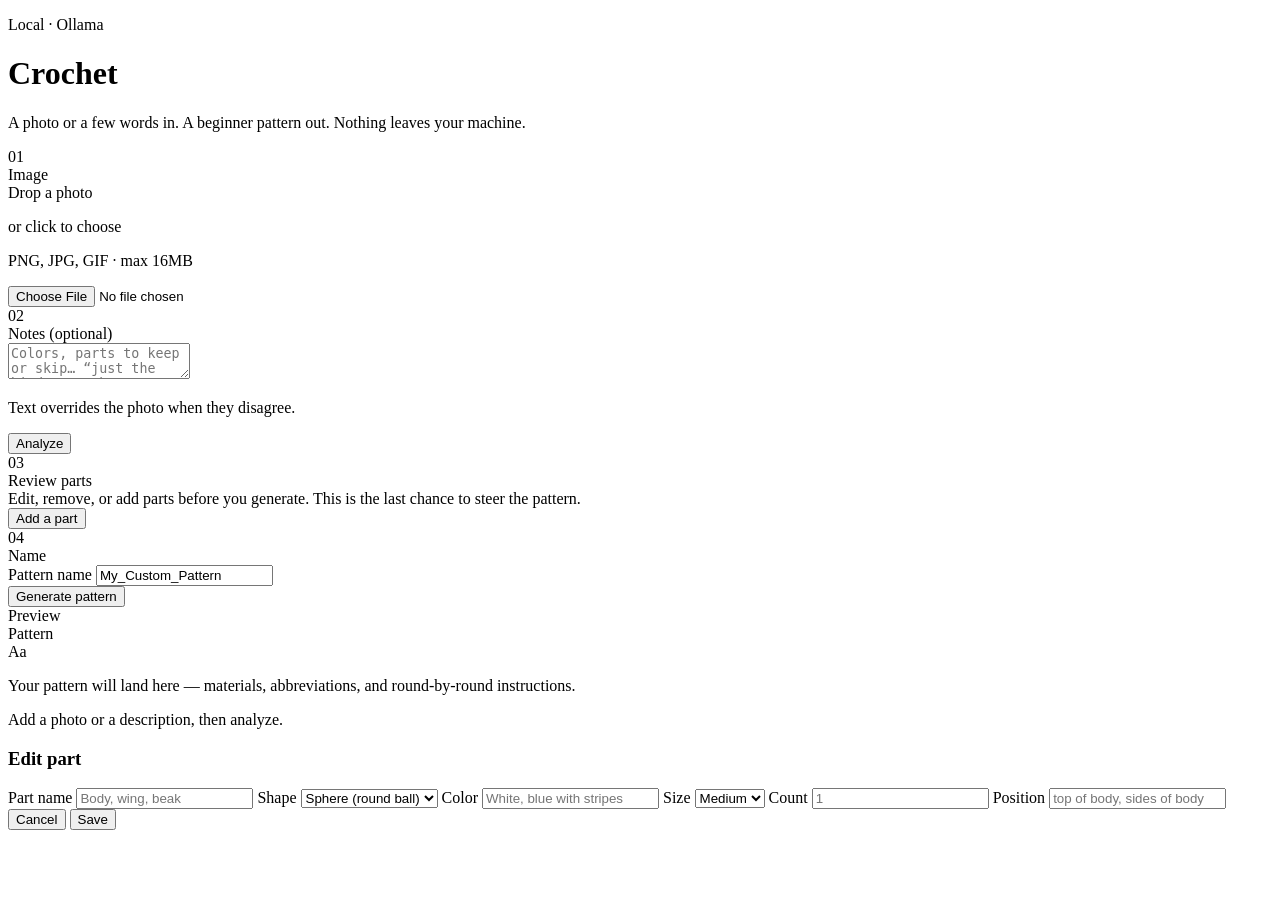
==== commit 178a2f5e: "Polish the public face: craft-studio UI, product page, MIT license. Keep the pattern engine as-is; a" ====
--- a/templates/index.html
+++ b/templates/index.html
@@ -3,378 +3,116 @@
 <head>
     <meta charset="UTF-8">
     <meta name="viewport" content="width=device-width, initial-scale=1.0">
-    <title>Crochet Pattern Generator</title>
-    <style>
-        * { margin: 0; padding: 0; box-sizing: border-box; }
-
-        body {
-            font-family: -apple-system, BlinkMacSystemFont, 'Segoe UI', Roboto, Oxygen, Ubuntu, sans-serif;
-            background: linear-gradient(135deg, #10b981 0%, #059669 100%);
-            min-height: 100vh;
-            padding: 20px;
-        }
-
-        .container {
-            max-width: 1400px;
-            margin: 0 auto;
-            background: white;
-            border-radius: 20px;
-            box-shadow: 0 20px 60px rgba(0,0,0,0.3);
-            overflow: hidden;
-        }
-
-        .header {
-            background: linear-gradient(135deg, #10b981 0%, #059669 100%);
-            color: white;
-            padding: 30px;
-            text-align: center;
-        }
-        .header h1 { font-size: 2.5em; margin-bottom: 10px; }
-
-        .main-content {
-            display: grid;
-            grid-template-columns: 1fr 1fr;
-            gap: 0;
-            min-height: 600px;
-        }
-
-        .input-panel {
-            padding: 30px;
-            border-right: 2px solid #e0e0e0;
-            background: #f9f9f9;
-            overflow-y: auto;
-            max-height: 85vh;
-        }
-
-        .preview-panel {
-            padding: 30px;
-            overflow-y: auto;
-            max-height: 85vh;
-        }
-
-        .section { margin-bottom: 25px; }
-
-        .section-title {
-            font-size: 1.2em;
-            font-weight: 600;
-            margin-bottom: 15px;
-            color: #333;
-        }
-
-        .upload-area {
-            border: 3px dashed #10b981;
-            border-radius: 15px;
-            padding: 40px 20px;
-            text-align: center;
-            cursor: pointer;
-            transition: all 0.3s;
-            background: white;
-        }
-        .upload-area:hover { border-color: #059669; background: #f0fdf4; }
-        .upload-area.dragover { background: #dcfce7; border-color: #059669; }
-        .upload-icon { font-size: 3em; margin-bottom: 10px; }
-        input[type="file"] { display: none; }
-
-        textarea {
-            width: 100%;
-            padding: 15px;
-            border: 2px solid #ddd;
-            border-radius: 10px;
-            font-size: 1em;
-            resize: vertical;
-            min-height: 80px;
-            font-family: inherit;
-        }
-        textarea:focus { outline: none; border-color: #10b981; }
-
-        .settings {
-            background: white;
-            padding: 20px;
-            border-radius: 10px;
-            margin-top: 20px;
-        }
-        .setting-item { margin-bottom: 15px; }
-        .setting-item label { display: block; margin-bottom: 5px; font-weight: 500; color: #555; }
-
-        input[type="text"], select {
-            width: 100%;
-            padding: 10px;
-            border: 2px solid #ddd;
-            border-radius: 8px;
-            font-size: 1em;
-        }
-
-        .btn {
-            background: linear-gradient(135deg, #10b981 0%, #059669 100%);
-            color: white;
-            border: none;
-            padding: 15px 30px;
-            font-size: 1.1em;
-            border-radius: 10px;
-            cursor: pointer;
-            width: 100%;
-            font-weight: 600;
-            transition: transform 0.2s;
-        }
-        .btn:hover { transform: translateY(-2px); box-shadow: 0 10px 25px rgba(16, 185, 129, 0.3); }
-        .btn:disabled { opacity: 0.5; cursor: not-allowed; transform: none; }
-        .btn-secondary { background: linear-gradient(135deg, #14b8a6 0%, #0d9488 100%); margin-top: 15px; }
-        .btn-download { background: linear-gradient(135deg, #6366f1 0%, #4f46e5 100%); margin-top: 15px; }
-
-        /* ── Review Panel Styles ── */
-        .review-section {
-            display: none;
-            margin-top: 25px;
-            border-top: 2px solid #e0e0e0;
-            padding-top: 25px;
-        }
-        .review-section.visible { display: block; }
-
-        .creature-badge {
-            display: inline-block;
-            background: #ecfdf5;
-            color: #059669;
-            padding: 6px 14px;
-            border-radius: 20px;
-            font-weight: 600;
-            font-size: 0.95em;
-            margin-bottom: 15px;
-            border: 1px solid #a7f3d0;
-        }
-
-        .part-card {
-            background: white;
-            border: 1px solid #e0e0e0;
-            border-radius: 10px;
-            padding: 12px 15px;
-            margin-bottom: 10px;
-            display: grid;
-            grid-template-columns: 1fr auto;
-            gap: 10px;
-            align-items: center;
-        }
-        .part-card:hover { border-color: #10b981; }
-
-        .part-info { display: flex; flex-wrap: wrap; gap: 8px; align-items: center; }
-        .part-name { font-weight: 600; color: #333; }
-        .part-tag {
-            display: inline-block;
-            padding: 2px 8px;
-            border-radius: 4px;
-            font-size: 0.8em;
-            font-weight: 500;
-        }
-        .tag-shape { background: #dbeafe; color: #1d4ed8; }
-        .tag-color { background: #fef3c7; color: #92400e; }
-        .tag-size { background: #e0e7ff; color: #3730a3; }
-        .tag-position { background: #f3e8ff; color: #6b21a8; }
-
-        .part-actions { display: flex; gap: 5px; }
-        .btn-icon {
-            background: none;
-            border: 1px solid #ddd;
-            border-radius: 6px;
-            padding: 6px 10px;
-            cursor: pointer;
-            font-size: 0.85em;
-            transition: all 0.2s;
-        }
-        .btn-icon:hover { background: #f3f4f6; }
-        .btn-icon.remove:hover { background: #fef2f2; border-color: #fca5a5; color: #dc2626; }
-
-        .review-hint {
-            font-size: 0.85em;
-            color: #666;
-            margin-bottom: 15px;
-            padding: 10px;
-            background: #fffbeb;
-            border-radius: 8px;
-            border: 1px solid #fde68a;
-        }
-
-        /* ── Edit Modal ── */
-        .modal-overlay {
-            display: none;
-            position: fixed;
-            top: 0; left: 0; right: 0; bottom: 0;
-            background: rgba(0,0,0,0.5);
-            z-index: 1000;
-            align-items: center;
-            justify-content: center;
-        }
-        .modal-overlay.visible { display: flex; }
-        .modal {
-            background: white;
-            border-radius: 15px;
-            padding: 30px;
-            width: 420px;
-            max-width: 90vw;
-        }
-        .modal h3 { margin-bottom: 20px; color: #333; }
-        .modal label { display: block; margin-bottom: 4px; font-weight: 500; color: #555; font-size: 0.9em; }
-        .modal input, .modal select {
-            width: 100%;
-            padding: 8px 12px;
-            border: 2px solid #ddd;
-            border-radius: 8px;
-            font-size: 1em;
-            margin-bottom: 12px;
-        }
-        .modal-buttons { display: flex; gap: 10px; margin-top: 10px; }
-        .modal-buttons .btn { flex: 1; padding: 10px; font-size: 1em; }
-        .btn-cancel { background: #e5e7eb; color: #333; }
-        .btn-cancel:hover { background: #d1d5db; transform: none; box-shadow: none; }
-
-        /* ── Pattern Preview ── */
-        .preview-content {
-            background: #f9f9f9;
-            padding: 25px;
-            border-radius: 10px;
-            border: 1px solid #ddd;
-            font-size: 0.9em;
-        }
-        .preview-content h1 { font-size: 1.4em; margin-bottom: 15px; }
-        .preview-content h2 { color: #10b981; margin-top: 20px; margin-bottom: 10px; font-size: 1.2em; }
-        .preview-content h3 { color: #059669; margin-top: 15px; margin-bottom: 8px; font-size: 1em; }
-        .preview-content p { line-height: 1.6; margin-bottom: 8px; font-size: 0.85em; }
-        .preview-content strong { color: #333; font-size: 0.9em; }
-        .preview-content li { font-size: 0.85em; line-height: 1.5; }
-
-        .loading { text-align: center; padding: 40px; color: #10b981; }
-        .spinner {
-            border: 4px solid #f3f3f3;
-            border-top: 4px solid #10b981;
-            border-radius: 50%;
-            width: 50px; height: 50px;
-            animation: spin 1s linear infinite;
-            margin: 20px auto;
-        }
-        @keyframes spin { 0% { transform: rotate(0deg); } 100% { transform: rotate(360deg); } }
-
-        .error { background: #ff4444; color: white; padding: 15px; border-radius: 10px; margin-bottom: 20px; }
-        .success { background: #28a745; color: white; padding: 15px; border-radius: 10px; margin-bottom: 20px; }
-
-        .preview-empty { text-align: center; color: #999; padding: 60px 20px; }
-        .preview-empty-icon { font-size: 4em; margin-bottom: 20px; }
-        .preview-error-detail {
-            font-size: 0.85em; color: #c53030; margin-top: 12px;
-            padding: 10px 14px; background: #fef2f2; border-radius: 8px;
-            text-align: left; word-wrap: break-word;
-        }
-    </style>
+    <title>Crochet — pattern desk</title>
+    <link rel="preconnect" href="https://fonts.googleapis.com">
+    <link rel="preconnect" href="https://fonts.gstatic.com" crossorigin>
+    <link href="https://fonts.googleapis.com/css2?family=Figtree:wght@400;500;600;650&family=Fraunces:opsz,wght@9..144,500;9..144,600&display=swap" rel="stylesheet">
+    <link rel="stylesheet" href="{{ url_for('static', filename='studio.css') }}">
 </head>
 <body>
-    <div class="container">
-        <div class="header">
-            <h1>Crochet Pattern Generator</h1>
-            <p>Upload an image and add details to create your custom crochet pattern</p>
-        </div>
-
-        <div class="main-content">
-            <!-- ═══ LEFT PANEL ═══ -->
+    <div class="page">
+        <header class="masthead">
+            <div>
+                <p class="kicker">Local · Ollama</p>
+                <h1>Crochet</h1>
+                <p class="lede">A photo or a few words in. A beginner pattern out. Nothing leaves your machine.</p>
+            </div>
+        </header>
+
+        <div class="desk">
             <div class="input-panel">
-                <!-- Step 1: Upload & Describe -->
                 <div class="section">
-                    <div class="section-title">1. Upload Image</div>
+                    <span class="step-num">01</span>
+                    <div class="section-title">Image</div>
                     <div class="upload-area" id="uploadArea">
-                        <div class="upload-icon">📁</div>
-                        <p><strong>Click to upload</strong> or drag and drop</p>
-                        <p style="font-size: 0.9em; color: #666;">PNG, JPG, JPEG, GIF (max 16MB)</p>
+                        <div class="upload-mark">Drop a photo</div>
+                        <p>or click to choose</p>
+                        <p class="hint">PNG, JPG, GIF · max 16MB</p>
                         <input type="file" id="imageInput" accept="image/*">
                     </div>
-                    <div id="imagePreview" style="margin-top: 15px; text-align: center;"></div>
+                    <div id="imagePreview"></div>
                 </div>
 
                 <div class="section">
-                    <div class="section-title">2. Add Details (Optional)</div>
-                    <textarea id="promptInput" placeholder="Describe what you want: colors, features, what to include or ignore..."></textarea>
-                    <p style="font-size: 0.85em; color: #666; margin-top: 8px;">
-                        Your text overrides the image. Say "just the bird, not the branch" to exclude parts.
-                    </p>
+                    <span class="step-num">02</span>
+                    <div class="section-title">Notes (optional)</div>
+                    <textarea id="promptInput" placeholder="Colors, parts to keep or skip… “just the bird, not the branch.”"></textarea>
+                    <p class="hint">Text overrides the photo when they disagree.</p>
                 </div>
 
-                <button class="btn" id="analyzeBtn" onclick="analyzeInput()">
-                    🔍 Analyze
-                </button>
-
-                <!-- Step 2: Review Detected Parts (hidden until analysis) -->
+                <button class="btn" id="analyzeBtn" onclick="analyzeInput()">Analyze</button>
+
                 <div class="review-section" id="reviewSection">
-                    <div class="section-title">3. Review Detected Parts</div>
+                    <span class="step-num">03</span>
+                    <div class="section-title">Review parts</div>
                     <div id="creatureType"></div>
                     <div class="review-hint">
-                        Review what the AI detected below. You can edit, remove, or add parts before generating.
+                        Edit, remove, or add parts before you generate. This is the last chance to steer the pattern.
                     </div>
                     <div id="partsList"></div>
-                    <button class="btn-icon" style="width:100%; padding:10px; margin-bottom:15px; border:2px dashed #10b981; color:#10b981; font-weight:600;" onclick="addNewPart()">
-                        + Add Part
-                    </button>
+                    <button class="btn btn-ghost" onclick="addNewPart()">Add a part</button>
 
                     <div class="section">
-                        <div class="section-title">4. Settings</div>
+                        <span class="step-num">04</span>
+                        <div class="section-title">Name</div>
                         <div class="settings">
                             <div class="setting-item">
-                                <label>Pattern Name</label>
+                                <label for="patternName">Pattern name</label>
                                 <input type="text" id="patternName" value="My_Custom_Pattern">
                             </div>
                         </div>
                     </div>
 
-                    <button class="btn" id="generateBtn" onclick="generatePattern()">
-                        🧶 Generate Pattern
-                    </button>
-
-                    <button class="btn btn-download" id="downloadBtn" onclick="downloadPDF()" style="display: none;">
-                        📥 Download PDF
-                    </button>
+                    <button class="btn" id="generateBtn" onclick="generatePattern()">Generate pattern</button>
+                    <button class="btn btn-download" id="downloadBtn" onclick="downloadPDF()" style="display: none;">Download PDF</button>
                 </div>
             </div>
 
-            <!-- ═══ RIGHT PANEL ═══ -->
             <div class="preview-panel">
-                <div class="section-title">Pattern Preview</div>
+                <span class="step-num">Preview</span>
+                <div class="section-title">Pattern</div>
                 <div id="previewArea">
                     <div class="preview-empty">
-                        <div class="preview-empty-icon">📝</div>
-                        <p>Your pattern will appear here</p>
-                        <p style="font-size: 0.9em; margin-top: 10px;">Upload an image or enter a description, then click Analyze</p>
+                        <div class="preview-empty-icon">Aa</div>
+                        <p>Your pattern will land here — materials, abbreviations, and round-by-round instructions.</p>
+                        <p class="hint">Add a photo or a description, then analyze.</p>
                     </div>
                 </div>
             </div>
         </div>
     </div>
 
-    <!-- Edit Part Modal -->
     <div class="modal-overlay" id="editModal">
         <div class="modal">
-            <h3 id="modalTitle">Edit Part</h3>
+            <h3 id="modalTitle">Edit part</h3>
             <input type="hidden" id="editIndex">
 
-            <label>Part Name</label>
-            <input type="text" id="editName" placeholder="e.g. Body, Wing, Beak">
-
-            <label>Shape</label>
+            <label for="editName">Part name</label>
+            <input type="text" id="editName" placeholder="Body, wing, beak">
+
+            <label for="editType">Shape</label>
             <select id="editType">
                 <option value="sphere">Sphere (round ball)</option>
                 <option value="oval">Oval (egg shape)</option>
                 <option value="cylinder">Cylinder (tube)</option>
                 <option value="cone">Cone (pointy)</option>
                 <option value="dome">Dome (half-sphere)</option>
-                <option value="flat_circle">Flat Circle (disc)</option>
-                <option value="flat_leaf">Flat Leaf/Strip</option>
-                <option value="tapered_tube">Tapered Tube (tail)</option>
-                <option value="fan">Fan (spread shape)</option>
-                <option value="bird_feet">Bird Feet</option>
-                <option value="heart_leaf">Heart Leaf</option>
+                <option value="flat_circle">Flat circle (disc)</option>
+                <option value="flat_leaf">Flat leaf / strip</option>
+                <option value="tapered_tube">Tapered tube (tail)</option>
+                <option value="fan">Fan</option>
+                <option value="bird_feet">Bird feet</option>
+                <option value="heart_leaf">Heart leaf</option>
                 <option value="wing">Wing (triangle)</option>
                 <option value="petals">Petals</option>
                 <option value="spikes">Spikes</option>
-                <option value="bobble">Bobble (bump)</option>
+                <option value="bobble">Bobble</option>
             </select>
 
-            <label>Color</label>
-            <input type="text" id="editColor" placeholder="e.g. White, Blue with stripes">
-
-            <label>Size</label>
+            <label for="editColor">Color</label>
+            <input type="text" id="editColor" placeholder="White, blue with stripes">
+
+            <label for="editSize">Size</label>
             <select id="editSize">
                 <option value="tiny">Tiny</option>
                 <option value="small">Small</option>
@@ -382,11 +120,11 @@
                 <option value="large">Large</option>
             </select>
 
-            <label>Count (how many to make)</label>
+            <label for="editCount">Count</label>
             <input type="text" id="editCount" placeholder="1">
 
-            <label>Position (where to attach)</label>
-            <input type="text" id="editPosition" placeholder="e.g. top of body, sides of body">
+            <label for="editPosition">Position</label>
+            <input type="text" id="editPosition" placeholder="top of body, sides of body">
 
             <div class="modal-buttons">
                 <button class="btn btn-cancel" onclick="closeModal()">Cancel</button>
@@ -401,7 +139,6 @@
         let currentRawParts = [];
         let currentCreatureType = '';
 
-        // ── Upload / Drag-drop ──
         const uploadArea = document.getElementById('uploadArea');
         const imageInput = document.getElementById('imageInput');
 
@@ -430,18 +167,17 @@
             const reader = new FileReader();
             reader.onload = (e) => {
                 document.getElementById('imagePreview').innerHTML =
-                    `<img src="${e.target.result}" style="max-width: 100%; max-height: 200px; border-radius: 10px; box-shadow: 0 4px 10px rgba(0,0,0,0.1);">`;
+                    `<img src="${e.target.result}" alt="Upload preview">`;
             };
             reader.readAsDataURL(file);
         }
 
-        // ── STEP 1: Analyze ──
         async function analyzeInput() {
             const imageFile = imageInput.files[0];
             const promptText = document.getElementById('promptInput').value.trim();
 
             if (!imageFile && !promptText) {
-                showError('Please upload an image and/or enter a description');
+                showError('Upload an image and/or enter a description');
                 return;
             }
 
@@ -449,9 +185,9 @@
             const previewArea = document.getElementById('previewArea');
 
             analyzeBtn.disabled = true;
-            analyzeBtn.textContent = '⏳ Analyzing (this may take a minute)...';
+            analyzeBtn.textContent = 'Analyzing… this can take a minute';
             document.getElementById('reviewSection').classList.remove('visible');
-            previewArea.innerHTML = '<div class="loading"><div class="spinner"></div><p>AI is analyzing your input (Round 1 + self-check)...</p></div>';
+            previewArea.innerHTML = '<div class="loading"><div class="spinner"></div><p>Reading the image (pass + self-check)…</p></div>';
 
             try {
                 const formData = new FormData();
@@ -473,18 +209,17 @@
                 currentPatternData = data.pattern_data || [];
 
                 renderReviewPanel();
-                previewArea.innerHTML = '<div class="preview-empty"><div class="preview-empty-icon">👇</div><p>Review the parts on the left, then click "Generate Pattern"</p></div>';
+                previewArea.innerHTML = '<div class="preview-empty"><div class="preview-empty-icon">→</div><p>Review the parts on the left, then generate.</p></div>';
 
             } catch (error) {
                 showError(error.message || 'Unknown error');
-                previewArea.innerHTML = '<div class="preview-empty"><div class="preview-empty-icon">❌</div><p>Analysis failed</p><p class="preview-error-detail">' + escapeHtml(error.message) + '</p></div>';
+                previewArea.innerHTML = '<div class="preview-empty"><div class="preview-empty-icon">!</div><p>Analysis failed</p><p class="preview-error-detail">' + escapeHtml(error.message) + '</p></div>';
             } finally {
                 analyzeBtn.disabled = false;
-                analyzeBtn.textContent = '🔍 Analyze';
-            }
-        }
-
-        // ── Render the review panel with detected parts ──
+                analyzeBtn.textContent = 'Analyze';
+            }
+        }
+
         function renderReviewPanel() {
             const reviewSection = document.getElementById('reviewSection');
             const creatureEl = document.getElementById('creatureType');
@@ -503,15 +238,15 @@
 
                 html += `<div class="part-card" id="part-${i}">
                     <div class="part-info">
-                        <span class="part-name">${escapeHtml(name)}${count > 1 ? ' (x' + count + ')' : ''}</span>
+                        <span class="part-name">${escapeHtml(name)}${count > 1 ? ' (×' + count + ')' : ''}</span>
                         <span class="part-tag tag-shape">${escapeHtml(type)}</span>
                         <span class="part-tag tag-color">${escapeHtml(color)}</span>
                         <span class="part-tag tag-size">${escapeHtml(size)}</span>
                         ${position ? '<span class="part-tag tag-position">' + escapeHtml(position) + '</span>' : ''}
                     </div>
                     <div class="part-actions">
-                        <button class="btn-icon" onclick="editPart(${i})" title="Edit">✏️</button>
-                        <button class="btn-icon remove" onclick="removePart(${i})" title="Remove">🗑️</button>
+                        <button class="btn-icon" onclick="editPart(${i})" title="Edit">Edit</button>
+                        <button class="btn-icon remove" onclick="removePart(${i})" title="Remove">Remove</button>
                     </div>
                 </div>`;
             });
@@ -520,7 +255,6 @@
             reviewSection.classList.add('visible');
         }
 
-        // ── Edit / Remove / Add parts ──
         function editPart(index) {
             const part = currentRawParts[index];
             document.getElementById('editIndex').value = index;
@@ -530,7 +264,7 @@
             document.getElementById('editSize').value = part.size || 'medium';
             document.getElementById('editCount').value = part.count || 1;
             document.getElementById('editPosition').value = part.position || '';
-            document.getElementById('modalTitle').textContent = 'Edit Part';
+            document.getElementById('modalTitle').textContent = 'Edit part';
             document.getElementById('editModal').classList.add('visible');
         }
 
@@ -542,7 +276,7 @@
             document.getElementById('editSize').value = 'medium';
             document.getElementById('editCount').value = 1;
             document.getElementById('editPosition').value = '';
-            document.getElementById('modalTitle').textContent = 'Add New Part';
+            document.getElementById('modalTitle').textContent = 'Add part';
             document.getElementById('editModal').classList.add('visible');
         }
 
@@ -579,18 +313,9 @@
         }
 
         function rebuildPatternData() {
-            /* Re-convert raw parts to pattern_data using the same size->stitch mapping
-               that the backend uses. We send raw_parts to /api/generate and let it
-               re-convert, OR we rebuild locally. For simplicity we'll re-send to analyze
-               endpoint... actually, we'll just send the raw parts to generate and have
-               the backend re-convert them. */
-            // We'll handle this in generatePattern() by sending raw_parts to a
-            // re-convert endpoint, or by doing the conversion client-side.
-            // For now, we set a flag that pattern_data needs rebuilding.
             currentPatternData = null;
         }
 
-        // ── STEP 2: Generate Pattern ──
         async function generatePattern() {
             const patternName = document.getElementById('patternName').value.trim();
             const generateBtn = document.getElementById('generateBtn');
@@ -598,12 +323,11 @@
             const previewArea = document.getElementById('previewArea');
 
             generateBtn.disabled = true;
-            generateBtn.textContent = '⏳ Generating pattern...';
+            generateBtn.textContent = 'Writing pattern…';
             downloadBtn.style.display = 'none';
-            previewArea.innerHTML = '<div class="loading"><div class="spinner"></div><p>Creating your pattern...</p></div>';
+            previewArea.innerHTML = '<div class="loading"><div class="spinner"></div><p>Writing rounds and assembly…</p></div>';
 
             try {
-                // Send raw_parts to a convert+generate endpoint
                 const resp = await fetch('/api/generate', {
                     method: 'POST',
                     headers: { 'Content-Type': 'application/json' },
@@ -624,14 +348,14 @@
                 previewArea.innerHTML = `<div class="preview-content">${data.preview}</div>`;
                 currentPdfUrl = data.pdf_url;
                 downloadBtn.style.display = 'block';
-                showSuccess('Pattern generated successfully!');
+                showSuccess('Pattern ready.');
 
             } catch (error) {
                 showError(error.message || 'Unknown error');
-                previewArea.innerHTML = '<div class="preview-empty"><div class="preview-empty-icon">❌</div><p>Generation failed</p><p class="preview-error-detail">' + escapeHtml(error.message) + '</p></div>';
+                previewArea.innerHTML = '<div class="preview-empty"><div class="preview-empty-icon">!</div><p>Generation failed</p><p class="preview-error-detail">' + escapeHtml(error.message) + '</p></div>';
             } finally {
                 generateBtn.disabled = false;
-                generateBtn.textContent = '🧶 Generate Pattern';
+                generateBtn.textContent = 'Generate pattern';
             }
         }
 
@@ -643,7 +367,7 @@
             const area = document.getElementById('previewArea');
             const el = document.createElement('div');
             el.className = 'error';
-            el.textContent = '❌ ' + message;
+            el.textContent = message;
             area.insertBefore(el, area.firstChild);
             setTimeout(() => el.remove(), 5000);
         }
@@ -652,7 +376,7 @@
             const area = document.getElementById('previewArea');
             const el = document.createElement('div');
             el.className = 'success';
-            el.textContent = '✅ ' + message;
+            el.textContent = message;
             area.insertBefore(el, area.firstChild);
             setTimeout(() => el.remove(), 5000);
         }
